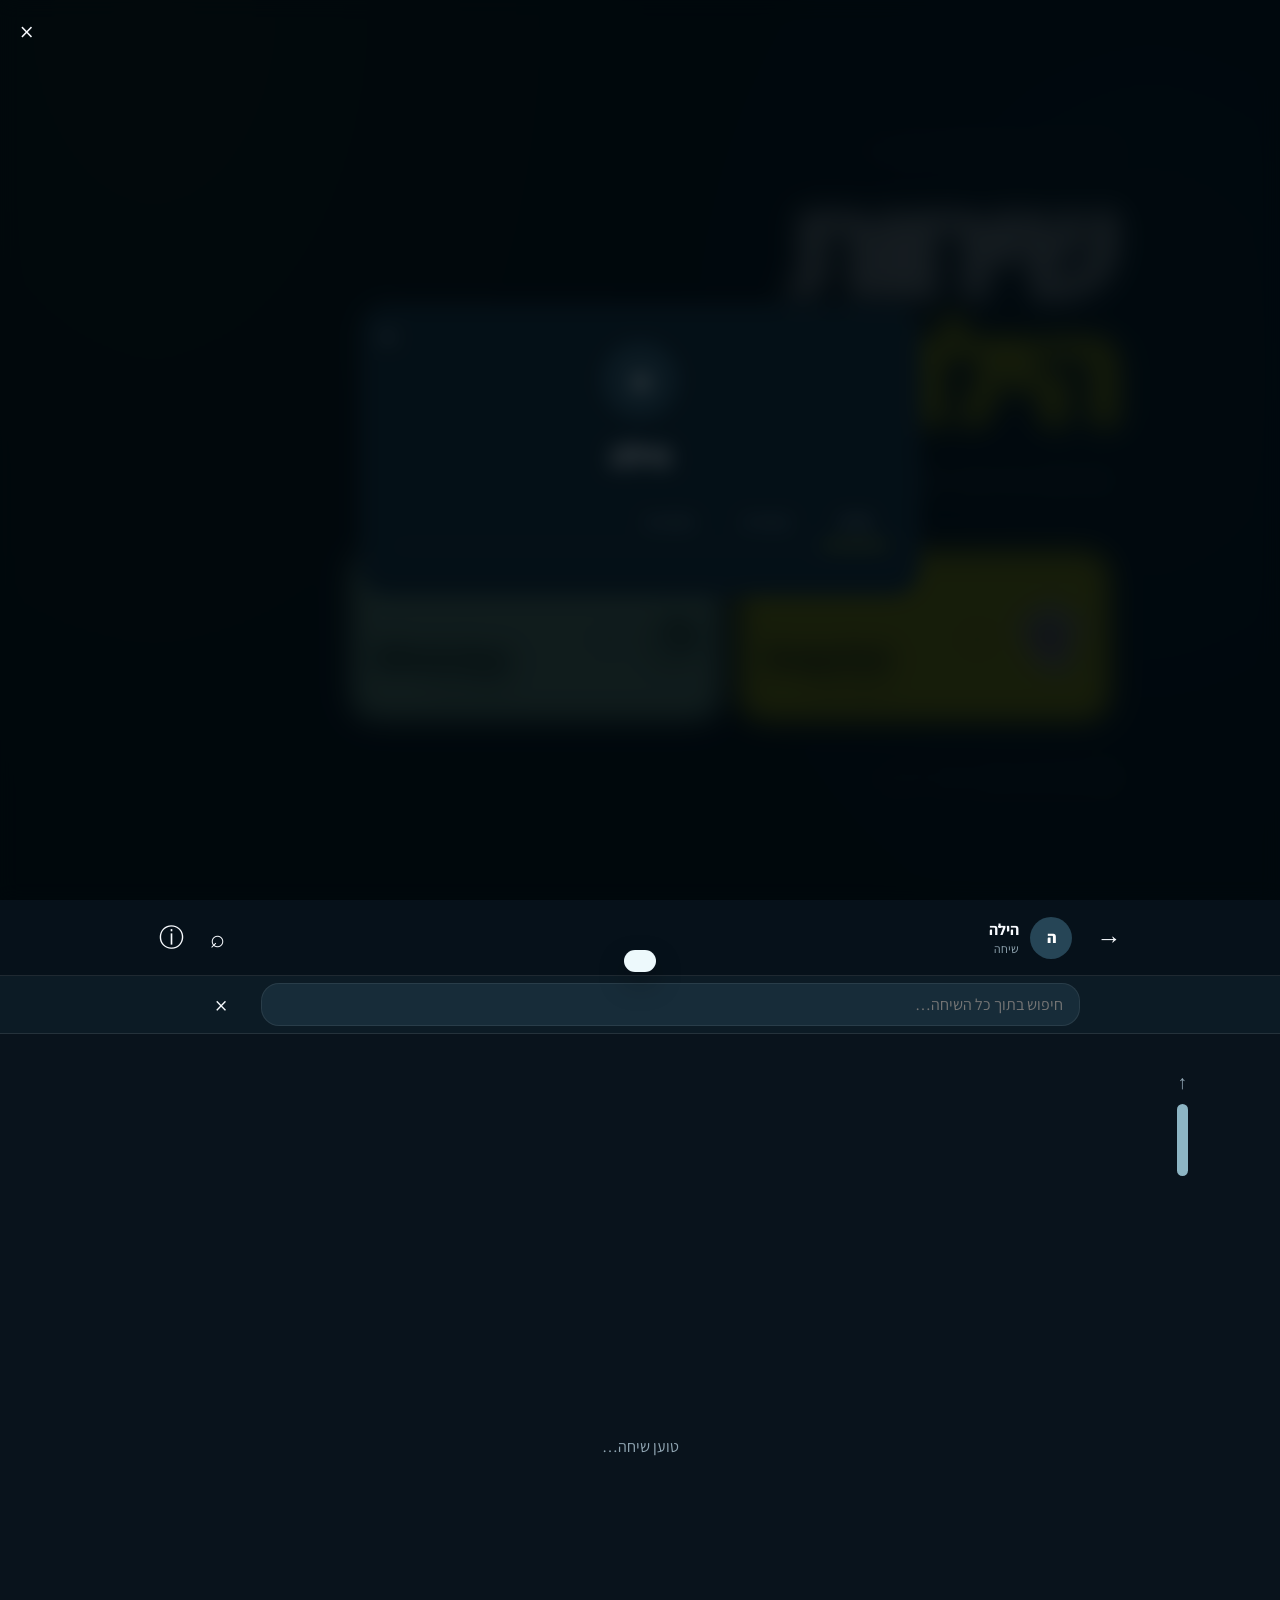
==== index.html @ 61d318ef "Publish Snapchat and WhatsApp chat archive website" ====
<!doctype html>
<html lang="he" dir="rtl">
<head>
  <meta charset="utf-8">
  <meta name="viewport" content="width=device-width, initial-scale=1, viewport-fit=cover">
  <meta name="description" content="ארכיון אישי מלא של שיחות Snapchat ו-WhatsApp">
  <title>שיחות הילה — Snapchat ו-WhatsApp</title>
  <link rel="stylesheet" href="css/style.css">
</head>
<body>
  <main id="app" class="app-shell">
    <section id="home-view" class="view home-view" aria-labelledby="home-title">
      <div class="home-kicker">ארכיון אישי · כל ההודעות המקוריות</div>
      <h1 id="home-title">שיחות<br><span>הילה</span></h1>
      <p class="home-intro">שתי שיחות, שתי שפות ויזואליות, ציר זמן אחד שנשמר במלואו.</p>
      <div class="source-cards">
        <button class="source-card snap-card" data-open-chat="snapchat">
          <span class="source-icon">👻</span><span class="source-name">Snapchat</span><span class="source-count" id="snap-count">טוען…</span><span class="source-arrow">←</span>
        </button>
        <button class="source-card wa-card" data-open-chat="whatsapp">
          <span class="source-icon">◔</span><span class="source-name">WhatsApp</span><span class="source-count" id="wa-count">טוען…</span><span class="source-arrow">←</span>
        </button>
      </div>
      <div class="home-note"><span class="status-dot"></span> הנתונים נטענים מקומית בדפדפן · ללא שרת</div>
    </section>

    <section id="chat-view" class="view chat-view" hidden>
      <header id="chat-header" class="chat-header">
        <button id="back-home" class="icon-button" aria-label="חזרה למסך הראשי">→</button>
        <button id="contact-info" class="contact-button">
          <span id="contact-avatar" class="avatar">ה</span>
          <span><strong id="contact-name">הילה</strong><small id="contact-subtitle">שיחה</small></span>
        </button>
        <div class="header-actions"><button id="open-search" class="icon-button" aria-label="חיפוש">⌕</button><button id="open-info" class="icon-button" aria-label="מידע">ⓘ</button></div>
      </header>
      <div id="search-bar" class="search-bar" hidden><input id="search-input" type="search" placeholder="חיפוש בתוך כל השיחה…" autocomplete="off"><span id="search-count"></span><button id="close-search" class="icon-button">×</button></div>
      <div id="chat-layout" class="chat-layout">
        <aside class="timeline-rail" aria-label="ציר זמן"><button id="jump-first" title="הודעה ראשונה">↑</button><div id="timeline-track"><div id="timeline-thumb"></div></div><button id="jump-last" title="הודעה אחרונה">↓</button></aside>
        <div id="chat-scroll" class="chat-scroll"><div id="virtual-content" class="virtual-content"></div><div id="loading-state" class="loading-state">טוען שיחה…</div></div>
      </div>
    </section>

    <section id="info-panel" class="overlay" hidden><div class="info-panel"><button class="close-panel" data-close-panel>×</button><div id="info-avatar" class="info-avatar avatar">ה</div><h2 id="info-title">הילה</h2><p id="info-description"></p><nav class="info-tabs"><button class="active" data-tab="media">מדיה</button><button data-tab="links">קישורים</button><button data-tab="docs">מסמכים</button></nav><div id="info-content" class="info-content"></div></div></section>
    <div id="media-viewer" class="overlay" hidden><button class="viewer-close" data-close-viewer>×</button><div id="viewer-content" class="viewer-content"></div></div>
    <div id="toast" class="toast" role="status" aria-live="polite"></div>
  </main>
  <script src="js/app.js" defer></script>
</body>
</html>
---- css/style.css ----
@import url('https://fonts.googleapis.com/css2?family=Assistant:wght@400;500;600;700;800&family=Heebo:wght@400;500;600;700&display=swap');
:root{font-family:Assistant,Heebo,Arial,sans-serif;color:#f8fbff;background:#09131c;font-synthesis:none;--bg:#09131c;--panel:#0f202c;--muted:#90a5b2;--line:rgba(255,255,255,.1);--snap:#fffc00;--wa:#55d486}
*{box-sizing:border-box}html,body{margin:0;min-height:100%;background:#09131c}button,input{font:inherit}button{cursor:pointer;border:0}body{overflow-x:hidden}.app-shell{min-height:100vh;background:radial-gradient(ellipse at 12% 0%,rgba(255,252,0,.08),transparent 32%),radial-gradient(ellipse at 90% 20%,rgba(62,176,222,.12),transparent 30%),var(--bg)}
.view{min-height:100vh}.home-view{max-width:1120px;margin:auto;padding:8vh 7vw 5vh;display:flex;flex-direction:column;justify-content:center}.home-kicker{color:var(--muted);font-size:.9rem;letter-spacing:.12em;margin-bottom:1.4rem}.home-view h1{font-size:clamp(4.2rem,12vw,9.7rem);line-height:.82;letter-spacing:-.08em;margin:0;font-weight:800}.home-view h1 span{color:var(--snap);text-shadow:8px 8px 0 rgba(255,252,0,.08)}.home-intro{font-size:1.2rem;color:#bfd0d8;max-width:33rem;line-height:1.6;margin:2rem 0 3.5rem}.source-cards{display:grid;grid-template-columns:repeat(2,minmax(0,1fr));gap:1.1rem;max-width:760px}.source-card{min-height:170px;border-radius:26px;padding:1.5rem;display:grid;grid-template-columns:auto 1fr auto;grid-template-rows:1fr auto;align-items:center;text-align:right;transition:transform .25s ease,box-shadow .25s ease}.source-card:hover{transform:translateY(-5px);box-shadow:0 24px 50px rgba(0,0,0,.22)}.snap-card{background:var(--snap);color:#080b0f}.wa-card{background:#b5f1cb;color:#062315}.source-icon{font-size:3.6rem;grid-row:1/3;margin-left:1rem}.source-name{font-size:1.9rem;font-weight:800;align-self:end}.source-count{font-size:.95rem;opacity:.7;align-self:start}.source-arrow{font-size:2.3rem;grid-row:1/3}.home-note{color:var(--muted);font-size:.85rem;margin-top:3rem}.status-dot{width:8px;height:8px;border-radius:50%;background:#62e095;display:inline-block;margin-left:.45rem;box-shadow:0 0 0 5px rgba(98,224,149,.1)}
.chat-view{background:#09131c;display:flex;flex-direction:column}.chat-header{height:76px;flex:0 0 76px;background:rgba(7,18,26,.93);backdrop-filter:blur(18px);border-bottom:1px solid var(--line);display:grid;grid-template-columns:52px 1fr 120px;align-items:center;padding:0 max(16px,calc((100vw - 980px)/2));position:relative;z-index:5}.icon-button{width:42px;height:42px;background:transparent;color:inherit;border-radius:50%;font-size:1.55rem;display:grid;place-items:center}.icon-button:hover{background:rgba(255,255,255,.1)}.contact-button{background:transparent;color:inherit;display:flex;align-items:center;gap:.7rem;text-align:right;justify-self:start}.avatar{width:42px;height:42px;border-radius:50%;display:grid;place-items:center;background:#264556;color:#fff;font-weight:800}.contact-button small{display:block;color:var(--muted);font-size:.75rem;margin-top:.1rem}.header-actions{display:flex;justify-content:flex-end;gap:.25rem}.chat-view.snapchat .chat-header{border-bottom-color:rgba(255,252,0,.3)}.chat-view.snapchat .avatar{background:var(--snap);color:#111}.chat-view.whatsapp .chat-header{border-bottom-color:rgba(85,212,134,.3)}.chat-view.whatsapp .avatar{background:var(--wa);color:#082b1b}.search-bar{height:58px;background:#0c1b25;border-bottom:1px solid var(--line);display:flex;align-items:center;gap:.6rem;padding:0 max(16px,calc((100vw - 880px)/2));z-index:4}.search-bar input{flex:1;background:#172c39;border:1px solid rgba(255,255,255,.08);border-radius:18px;color:#fff;padding:.62rem 1rem;outline:none}.search-bar input:focus{border-color:#6bc7d5}.search-bar span{color:var(--muted);font-size:.78rem;white-space:nowrap}.chat-layout{width:min(100%,1120px);margin:0 auto;display:flex;flex:1;min-height:0;position:relative}.chat-scroll{height:calc(100vh - 76px);overflow:auto;flex:1;scrollbar-color:#49626e transparent;scrollbar-width:thin;padding:20px 44px 80px}.search-bar[hidden]~.chat-layout .chat-scroll{height:calc(100vh - 76px)}.virtual-content{position:relative;min-height:100%}.loading-state{position:absolute;inset:50% 0 auto;text-align:center;color:var(--muted);transform:translateY(-50%)}.message-row{position:absolute;right:0;left:0;padding:7px 0;display:flex;pointer-events:none}.message-row.mine{justify-content:flex-start}.message-row.other{justify-content:flex-end}.bubble-wrap{max-width:min(72%,560px);pointer-events:auto}.bubble{border-radius:18px;padding:.62rem .82rem .48rem;box-shadow:0 7px 20px rgba(0,0,0,.12);line-height:1.48;white-space:pre-wrap;overflow-wrap:anywhere;position:relative}.mine .bubble{background:#f3f7f9;color:#10212b;border-bottom-right-radius:5px}.other .bubble{background:#18303e;color:#f5fbff;border-bottom-left-radius:5px}.snapchat .mine .bubble{background:#2b8fd1;color:white}.snapchat .other .bubble{background:#edf1f3;color:#162631}.whatsapp .mine .bubble{background:#d8fdd0;color:#14251a}.whatsapp .other .bubble{background:#fff;color:#172019}.sender-name{font-size:.72rem;font-weight:700;opacity:.7;margin:0 0 .15rem}.bubble-meta{font-size:.67rem;opacity:.58;display:flex;justify-content:flex-start;gap:.35rem;margin-top:.2rem;direction:ltr}.saved-mark{color:#ffce4d}.date-divider{text-align:center;padding:18px 0 8px;position:absolute;right:0;left:0;color:#b6c7cf;font-size:.72rem}.date-divider span{background:rgba(29,56,70,.85);padding:.3rem .75rem;border-radius:12px}.attachment{display:block;margin-top:.45rem;border-radius:13px;overflow:hidden;background:rgba(0,0,0,.08);max-width:100%}.attachment img,.attachment video{display:block;max-width:100%;max-height:330px}.attachment audio{width:min(300px,100%);height:36px}.attachment.file{padding:.7rem;color:inherit;text-decoration:none;border:1px solid rgba(0,0,0,.1)}.missing-media{border:1px dashed currentColor;opacity:.68;padding:.75rem;border-radius:12px;font-size:.8rem;margin-top:.4rem}.timeline-rail{width:35px;display:flex;flex-direction:column;align-items:center;gap:8px;padding:34px 0 90px;position:sticky;top:0;height:100%;z-index:2}.timeline-rail button{background:transparent;color:var(--muted);font-size:1.2rem}.timeline-rail button:hover{color:#fff}.timeline-rail #timeline-track{flex:1;width:5px;border-radius:10px;background:#203642;position:relative}.timeline-rail #timeline-thumb{position:absolute;right:-3px;width:11px;height:72px;border-radius:8px;background:#8db5c4;top:0}.chat-view.snapchat #timeline-thumb{background:var(--snap)}.chat-view.whatsapp #timeline-thumb{background:var(--wa)}
.overlay{position:fixed;inset:0;background:rgba(1,8,12,.7);backdrop-filter:blur(10px);z-index:20;display:grid;place-items:center;padding:20px}.info-panel{width:min(560px,100%);max-height:min(86vh,720px);overflow:auto;background:#102532;border:1px solid var(--line);border-radius:28px;padding:2rem;text-align:center;position:relative}.close-panel,.viewer-close{position:absolute;top:12px;left:14px;background:transparent;color:inherit;font-size:1.7rem}.info-avatar{width:76px;height:76px;margin:.3rem auto 1rem;font-size:1.6rem}.info-panel h2{margin:.2rem 0;font-size:2rem}.info-panel p{color:var(--muted);margin:0 0 1.5rem}.info-tabs{display:flex;border-bottom:1px solid var(--line);gap:1rem}.info-tabs button{background:transparent;color:var(--muted);padding:.7rem 1rem;border-bottom:2px solid transparent}.info-tabs button.active{color:#fff;border-color:var(--snap)}.info-content{padding-top:1rem;text-align:right}.gallery{display:grid;grid-template-columns:repeat(4,1fr);gap:5px}.gallery img,.gallery video{width:100%;height:92px;object-fit:cover;border-radius:7px}.link-item,.doc-item{padding:.7rem;border-bottom:1px solid var(--line);color:#bddde6;overflow-wrap:anywhere}.viewer-content{max-width:min(92vw,1000px);max-height:88vh}.viewer-content img,.viewer-content video{max-width:100%;max-height:84vh}.viewer-content audio{width:min(600px,90vw)}.toast{position:fixed;bottom:18px;right:50%;transform:translateX(50%) translateY(90px);background:#edf9fc;color:#14232b;padding:.7rem 1rem;border-radius:13px;box-shadow:0 12px 28px rgba(0,0,0,.25);z-index:40;transition:transform .25s ease}.toast.show{transform:translateX(50%) translateY(0)}
@media(max-width:700px){.home-view{padding:10vh 22px 32px}.source-cards{grid-template-columns:1fr}.source-card{min-height:125px}.home-view h1{font-size:clamp(4rem,22vw,7rem)}.home-intro{margin:1.5rem 0 2rem}.chat-header{grid-template-columns:48px 1fr 88px;padding:0 8px}.header-actions .icon-button{font-size:1.3rem;width:38px}.chat-scroll{padding:14px 13px 70px}.bubble-wrap{max-width:87%}.timeline-rail{width:24px}.message-row{padding:5px 0}.bubble{padding:.55rem .7rem .4rem}.gallery{grid-template-columns:repeat(3,1fr)}}
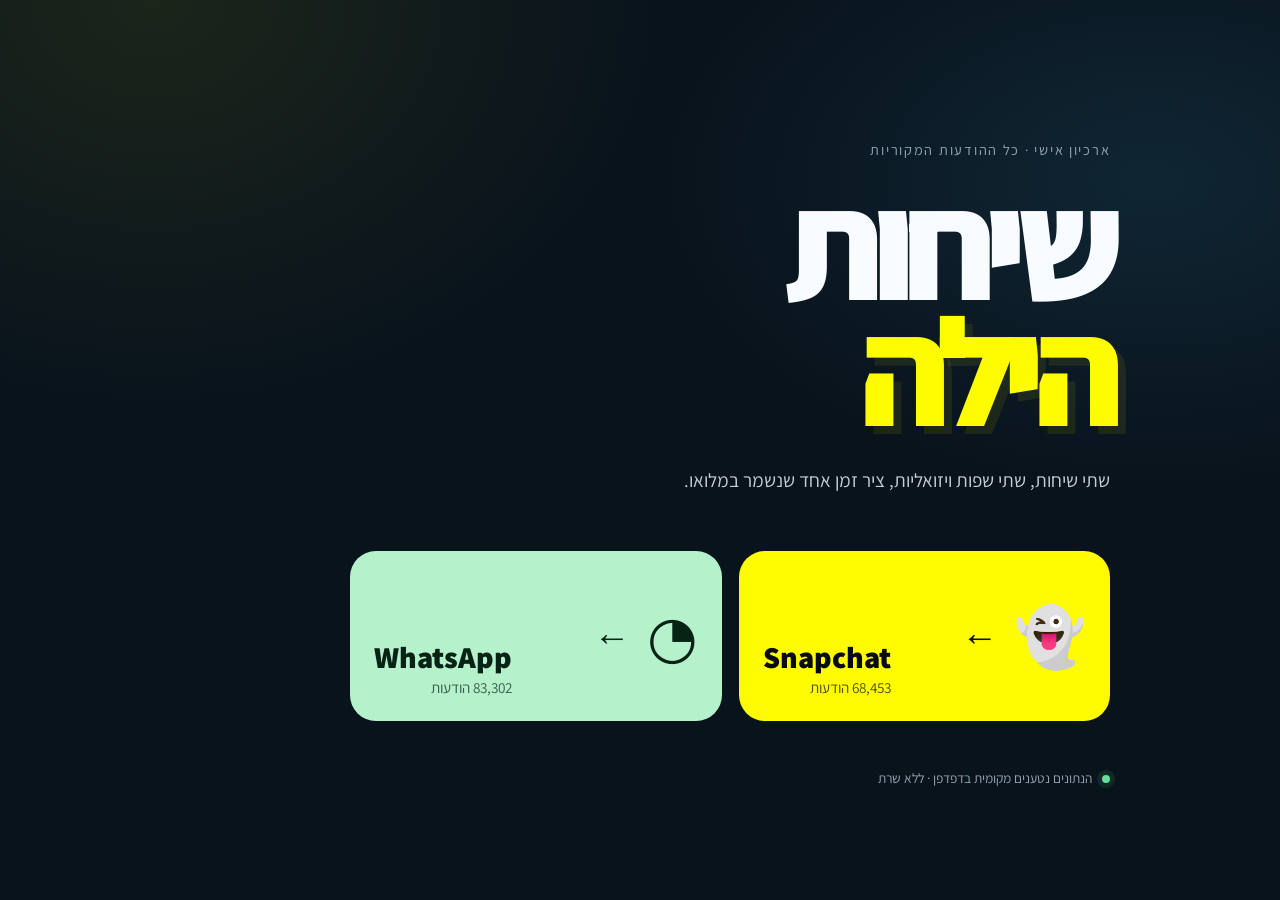
==== commit 3620b63c: "Force hidden overlays to stay invisible" ====
--- a/index.html
+++ b/index.html
@@ -5,7 +5,8 @@
   <meta name="viewport" content="width=device-width, initial-scale=1, viewport-fit=cover">
   <meta name="description" content="ארכיון אישי מלא של שיחות Snapchat ו-WhatsApp">
   <title>שיחות הילה — Snapchat ו-WhatsApp</title>
-  <link rel="stylesheet" href="css/style.css">
+  <style>[hidden],.overlay[hidden],#info-panel[hidden],#media-viewer[hidden]{display:none!important;visibility:hidden!important;pointer-events:none!important}</style>
+  <link rel="stylesheet" href="css/style.css?v=3">
 </head>
 <body>
   <main id="app" class="app-shell">
--- a/css/style.css
+++ b/css/style.css
@@ -1,6 +1,6 @@
 @import url('https://fonts.googleapis.com/css2?family=Assistant:wght@400;500;600;700;800&family=Heebo:wght@400;500;600;700&display=swap');
 :root{font-family:Assistant,Heebo,Arial,sans-serif;color:#f8fbff;background:#09131c;font-synthesis:none;--bg:#09131c;--panel:#0f202c;--muted:#90a5b2;--line:rgba(255,255,255,.1);--snap:#fffc00;--wa:#55d486}
-*{box-sizing:border-box}html,body{margin:0;min-height:100%;background:#09131c}button,input{font:inherit}button{cursor:pointer;border:0}body{overflow-x:hidden}.app-shell{min-height:100vh;background:radial-gradient(ellipse at 12% 0%,rgba(255,252,0,.08),transparent 32%),radial-gradient(ellipse at 90% 20%,rgba(62,176,222,.12),transparent 30%),var(--bg)}
+*{box-sizing:border-box}html,body{margin:0;min-height:100%;background:#09131c}button,input{font:inherit}button{cursor:pointer;border:0}[hidden]{display:none!important}body{overflow-x:hidden}.app-shell{min-height:100vh;background:radial-gradient(ellipse at 12% 0%,rgba(255,252,0,.08),transparent 32%),radial-gradient(ellipse at 90% 20%,rgba(62,176,222,.12),transparent 30%),var(--bg)}
 .view{min-height:100vh}.home-view{max-width:1120px;margin:auto;padding:8vh 7vw 5vh;display:flex;flex-direction:column;justify-content:center}.home-kicker{color:var(--muted);font-size:.9rem;letter-spacing:.12em;margin-bottom:1.4rem}.home-view h1{font-size:clamp(4.2rem,12vw,9.7rem);line-height:.82;letter-spacing:-.08em;margin:0;font-weight:800}.home-view h1 span{color:var(--snap);text-shadow:8px 8px 0 rgba(255,252,0,.08)}.home-intro{font-size:1.2rem;color:#bfd0d8;max-width:33rem;line-height:1.6;margin:2rem 0 3.5rem}.source-cards{display:grid;grid-template-columns:repeat(2,minmax(0,1fr));gap:1.1rem;max-width:760px}.source-card{min-height:170px;border-radius:26px;padding:1.5rem;display:grid;grid-template-columns:auto 1fr auto;grid-template-rows:1fr auto;align-items:center;text-align:right;transition:transform .25s ease,box-shadow .25s ease}.source-card:hover{transform:translateY(-5px);box-shadow:0 24px 50px rgba(0,0,0,.22)}.snap-card{background:var(--snap);color:#080b0f}.wa-card{background:#b5f1cb;color:#062315}.source-icon{font-size:3.6rem;grid-row:1/3;margin-left:1rem}.source-name{font-size:1.9rem;font-weight:800;align-self:end}.source-count{font-size:.95rem;opacity:.7;align-self:start}.source-arrow{font-size:2.3rem;grid-row:1/3}.home-note{color:var(--muted);font-size:.85rem;margin-top:3rem}.status-dot{width:8px;height:8px;border-radius:50%;background:#62e095;display:inline-block;margin-left:.45rem;box-shadow:0 0 0 5px rgba(98,224,149,.1)}
 .chat-view{background:#09131c;display:flex;flex-direction:column}.chat-header{height:76px;flex:0 0 76px;background:rgba(7,18,26,.93);backdrop-filter:blur(18px);border-bottom:1px solid var(--line);display:grid;grid-template-columns:52px 1fr 120px;align-items:center;padding:0 max(16px,calc((100vw - 980px)/2));position:relative;z-index:5}.icon-button{width:42px;height:42px;background:transparent;color:inherit;border-radius:50%;font-size:1.55rem;display:grid;place-items:center}.icon-button:hover{background:rgba(255,255,255,.1)}.contact-button{background:transparent;color:inherit;display:flex;align-items:center;gap:.7rem;text-align:right;justify-self:start}.avatar{width:42px;height:42px;border-radius:50%;display:grid;place-items:center;background:#264556;color:#fff;font-weight:800}.contact-button small{display:block;color:var(--muted);font-size:.75rem;margin-top:.1rem}.header-actions{display:flex;justify-content:flex-end;gap:.25rem}.chat-view.snapchat .chat-header{border-bottom-color:rgba(255,252,0,.3)}.chat-view.snapchat .avatar{background:var(--snap);color:#111}.chat-view.whatsapp .chat-header{border-bottom-color:rgba(85,212,134,.3)}.chat-view.whatsapp .avatar{background:var(--wa);color:#082b1b}.search-bar{height:58px;background:#0c1b25;border-bottom:1px solid var(--line);display:flex;align-items:center;gap:.6rem;padding:0 max(16px,calc((100vw - 880px)/2));z-index:4}.search-bar input{flex:1;background:#172c39;border:1px solid rgba(255,255,255,.08);border-radius:18px;color:#fff;padding:.62rem 1rem;outline:none}.search-bar input:focus{border-color:#6bc7d5}.search-bar span{color:var(--muted);font-size:.78rem;white-space:nowrap}.chat-layout{width:min(100%,1120px);margin:0 auto;display:flex;flex:1;min-height:0;position:relative}.chat-scroll{height:calc(100vh - 76px);overflow:auto;flex:1;scrollbar-color:#49626e transparent;scrollbar-width:thin;padding:20px 44px 80px}.search-bar[hidden]~.chat-layout .chat-scroll{height:calc(100vh - 76px)}.virtual-content{position:relative;min-height:100%}.loading-state{position:absolute;inset:50% 0 auto;text-align:center;color:var(--muted);transform:translateY(-50%)}.message-row{position:absolute;right:0;left:0;padding:7px 0;display:flex;pointer-events:none}.message-row.mine{justify-content:flex-start}.message-row.other{justify-content:flex-end}.bubble-wrap{max-width:min(72%,560px);pointer-events:auto}.bubble{border-radius:18px;padding:.62rem .82rem .48rem;box-shadow:0 7px 20px rgba(0,0,0,.12);line-height:1.48;white-space:pre-wrap;overflow-wrap:anywhere;position:relative}.mine .bubble{background:#f3f7f9;color:#10212b;border-bottom-right-radius:5px}.other .bubble{background:#18303e;color:#f5fbff;border-bottom-left-radius:5px}.snapchat .mine .bubble{background:#2b8fd1;color:white}.snapchat .other .bubble{background:#edf1f3;color:#162631}.whatsapp .mine .bubble{background:#d8fdd0;color:#14251a}.whatsapp .other .bubble{background:#fff;color:#172019}.sender-name{font-size:.72rem;font-weight:700;opacity:.7;margin:0 0 .15rem}.bubble-meta{font-size:.67rem;opacity:.58;display:flex;justify-content:flex-start;gap:.35rem;margin-top:.2rem;direction:ltr}.saved-mark{color:#ffce4d}.date-divider{text-align:center;padding:18px 0 8px;position:absolute;right:0;left:0;color:#b6c7cf;font-size:.72rem}.date-divider span{background:rgba(29,56,70,.85);padding:.3rem .75rem;border-radius:12px}.attachment{display:block;margin-top:.45rem;border-radius:13px;overflow:hidden;background:rgba(0,0,0,.08);max-width:100%}.attachment img,.attachment video{display:block;max-width:100%;max-height:330px}.attachment audio{width:min(300px,100%);height:36px}.attachment.file{padding:.7rem;color:inherit;text-decoration:none;border:1px solid rgba(0,0,0,.1)}.missing-media{border:1px dashed currentColor;opacity:.68;padding:.75rem;border-radius:12px;font-size:.8rem;margin-top:.4rem}.timeline-rail{width:35px;display:flex;flex-direction:column;align-items:center;gap:8px;padding:34px 0 90px;position:sticky;top:0;height:100%;z-index:2}.timeline-rail button{background:transparent;color:var(--muted);font-size:1.2rem}.timeline-rail button:hover{color:#fff}.timeline-rail #timeline-track{flex:1;width:5px;border-radius:10px;background:#203642;position:relative}.timeline-rail #timeline-thumb{position:absolute;right:-3px;width:11px;height:72px;border-radius:8px;background:#8db5c4;top:0}.chat-view.snapchat #timeline-thumb{background:var(--snap)}.chat-view.whatsapp #timeline-thumb{background:var(--wa)}
 .overlay{position:fixed;inset:0;background:rgba(1,8,12,.7);backdrop-filter:blur(10px);z-index:20;display:grid;place-items:center;padding:20px}.info-panel{width:min(560px,100%);max-height:min(86vh,720px);overflow:auto;background:#102532;border:1px solid var(--line);border-radius:28px;padding:2rem;text-align:center;position:relative}.close-panel,.viewer-close{position:absolute;top:12px;left:14px;background:transparent;color:inherit;font-size:1.7rem}.info-avatar{width:76px;height:76px;margin:.3rem auto 1rem;font-size:1.6rem}.info-panel h2{margin:.2rem 0;font-size:2rem}.info-panel p{color:var(--muted);margin:0 0 1.5rem}.info-tabs{display:flex;border-bottom:1px solid var(--line);gap:1rem}.info-tabs button{background:transparent;color:var(--muted);padding:.7rem 1rem;border-bottom:2px solid transparent}.info-tabs button.active{color:#fff;border-color:var(--snap)}.info-content{padding-top:1rem;text-align:right}.gallery{display:grid;grid-template-columns:repeat(4,1fr);gap:5px}.gallery img,.gallery video{width:100%;height:92px;object-fit:cover;border-radius:7px}.link-item,.doc-item{padding:.7rem;border-bottom:1px solid var(--line);color:#bddde6;overflow-wrap:anywhere}.viewer-content{max-width:min(92vw,1000px);max-height:88vh}.viewer-content img,.viewer-content video{max-width:100%;max-height:84vh}.viewer-content audio{width:min(600px,90vw)}.toast{position:fixed;bottom:18px;right:50%;transform:translateX(50%) translateY(90px);background:#edf9fc;color:#14232b;padding:.7rem 1rem;border-radius:13px;box-shadow:0 12px 28px rgba(0,0,0,.25);z-index:40;transition:transform .25s ease}.toast.show{transform:translateX(50%) translateY(0)}
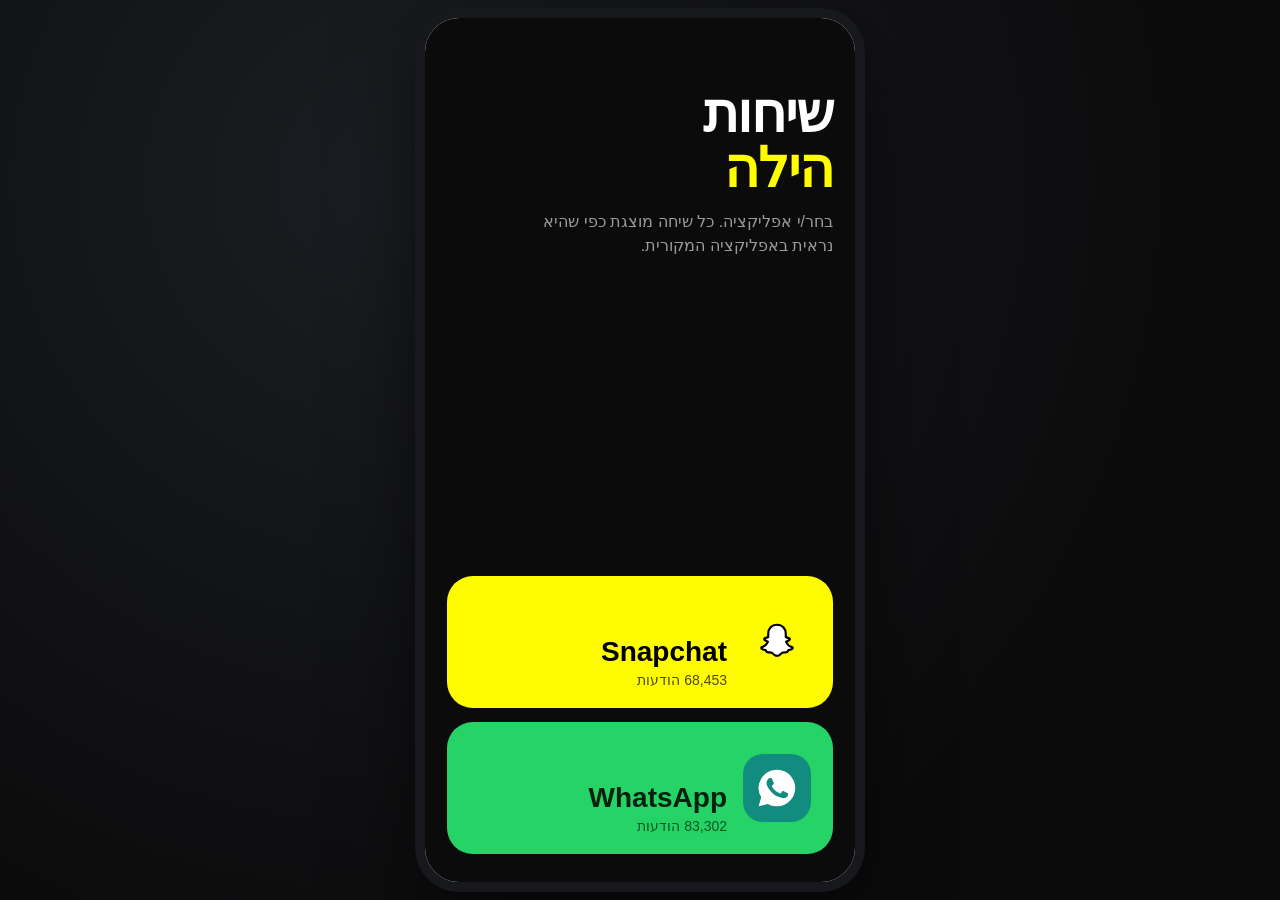
==== commit 542098fe: "Redesign Snapchat and WhatsApp chat views to match the real apps Co-Authored-By: Claude Sonnet 5.5 <" ====
--- a/index.html
+++ b/index.html
@@ -1,50 +1,113 @@
 <!doctype html>
 <html lang="he" dir="rtl">
 <head>
-  <meta charset="utf-8">
-  <meta name="viewport" content="width=device-width, initial-scale=1, viewport-fit=cover">
-  <meta name="description" content="ארכיון אישי מלא של שיחות Snapchat ו-WhatsApp">
-  <title>שיחות הילה — Snapchat ו-WhatsApp</title>
-  <style>[hidden],.overlay[hidden],#info-panel[hidden],#media-viewer[hidden]{display:none!important;visibility:hidden!important;pointer-events:none!important}</style>
-  <link rel="stylesheet" href="css/style.css?v=3">
+<meta charset="utf-8">
+<meta name="viewport" content="width=device-width, initial-scale=1, viewport-fit=cover">
+<meta name="description" content="ארכיון אישי של שיחות Snapchat ו-WhatsApp">
+<meta name="theme-color" content="#111111">
+<title>שיחות הילה — Snapchat ו-WhatsApp</title>
+<style>[hidden]{display:none!important}</style>
+<link rel="stylesheet" href="css/style.css?v=4">
 </head>
 <body>
-  <main id="app" class="app-shell">
-    <section id="home-view" class="view home-view" aria-labelledby="home-title">
-      <div class="home-kicker">ארכיון אישי · כל ההודעות המקוריות</div>
-      <h1 id="home-title">שיחות<br><span>הילה</span></h1>
-      <p class="home-intro">שתי שיחות, שתי שפות ויזואליות, ציר זמן אחד שנשמר במלואו.</p>
-      <div class="source-cards">
-        <button class="source-card snap-card" data-open-chat="snapchat">
-          <span class="source-icon">👻</span><span class="source-name">Snapchat</span><span class="source-count" id="snap-count">טוען…</span><span class="source-arrow">←</span>
-        </button>
-        <button class="source-card wa-card" data-open-chat="whatsapp">
-          <span class="source-icon">◔</span><span class="source-name">WhatsApp</span><span class="source-count" id="wa-count">טוען…</span><span class="source-arrow">←</span>
-        </button>
+<main id="app" class="app">
+
+  <!-- ===== מסך בחירה ===== -->
+  <section id="home" class="home">
+    <div class="home-top">
+      <h1>שיחות<br><span>הילה</span></h1>
+      <p>בחר/י אפליקציה. כל שיחה מוצגת כפי שהיא נראית באפליקציה המקורית.</p>
+    </div>
+    <div class="home-cards">
+      <button class="home-card snap" data-open="snapchat">
+        <span class="hc-icon"><svg viewBox="0 0 24 24"><path fill="#fff" stroke="#000" stroke-width="1.2" stroke-linejoin="round" d="M12 2.6c2.9 0 4.8 2.1 4.8 5v1.7c.5.3 1 .5 1.7.6.5.1.6.7.2 1-.6.4-1.2.7-1.7 1 .6 1.4 1.8 2.5 3.2 2.9.5.2.5.8 0 1-.7.3-1.4.5-2 .6-.3.5-.3 1.1-1 1.2-.7.1-1.5-.2-2.4.3-.8.5-1.5 1.7-2.8 1.7s-2-1.2-2.8-1.7c-.9-.5-1.7-.2-2.4-.3-.7-.1-.7-.7-1-1.2-.6-.1-1.3-.3-2-.6-.5-.2-.5-.8 0-1 1.4-.4 2.6-1.5 3.2-2.9-.5-.3-1.1-.6-1.7-1-.4-.3-.3-.9.2-1 .7-.1 1.2-.3 1.7-.6V7.6c0-2.9 1.9-5 4.8-5Z"/></svg></span>
+        <span class="hc-name">Snapchat</span>
+        <span class="hc-count" id="snap-count">טוען…</span>
+      </button>
+      <button class="home-card wa" data-open="whatsapp">
+        <span class="hc-icon"><svg viewBox="0 0 24 24"><path fill="#fff" d="M12 2a10 10 0 0 0-8.6 15.1L2 22l5-1.3A10 10 0 1 0 12 2Zm5.8 14.2c-.2.7-1.4 1.3-1.9 1.3-.5.1-1.1.1-3.5-.8-2.9-1.2-4.7-4.1-4.9-4.3-.1-.2-1.2-1.6-1.2-3s.8-2.1 1-2.4c.3-.3.6-.4.8-.4h.6c.2 0 .4 0 .6.5l.9 2.1c.1.2.1.3 0 .5l-.4.6-.4.4c-.1.2-.3.3-.1.6.2.3.8 1.3 1.7 2.1 1.2 1 2.2 1.4 2.5 1.5.3.1.4.1.6-.1l.8-1c.2-.3.4-.2.6-.1l2 1c.3.1.5.2.5.3.1.2.1.8-.1 1.4Z"/></svg></span>
+        <span class="hc-name">WhatsApp</span>
+        <span class="hc-count" id="wa-count">טוען…</span>
+      </button>
+    </div>
+  </section>
+
+  <!-- ===== מסך צ'אט ===== -->
+  <section id="chat" class="chat" hidden>
+    <header class="topbar">
+      <button class="ib" id="back" aria-label="חזרה"></button>
+      <button class="contact" id="contact">
+        <span class="avatar" id="avatar"></span>
+        <span class="ctext"><strong id="cname"></strong><small id="csub"></small></span>
+      </button>
+      <div class="tb-actions">
+        <button class="ib deco" id="tb-video" aria-label="וידאו" tabindex="-1"></button>
+        <button class="ib deco" id="tb-call" aria-label="שיחה" tabindex="-1"></button>
+        <button class="ib" id="tb-search" aria-label="חיפוש"></button>
+        <button class="ib" id="tb-more" aria-label="עוד"></button>
       </div>
-      <div class="home-note"><span class="status-dot"></span> הנתונים נטענים מקומית בדפדפן · ללא שרת</div>
-    </section>
+    </header>
 
-    <section id="chat-view" class="view chat-view" hidden>
-      <header id="chat-header" class="chat-header">
-        <button id="back-home" class="icon-button" aria-label="חזרה למסך הראשי">→</button>
-        <button id="contact-info" class="contact-button">
-          <span id="contact-avatar" class="avatar">ה</span>
-          <span><strong id="contact-name">הילה</strong><small id="contact-subtitle">שיחה</small></span>
-        </button>
-        <div class="header-actions"><button id="open-search" class="icon-button" aria-label="חיפוש">⌕</button><button id="open-info" class="icon-button" aria-label="מידע">ⓘ</button></div>
-      </header>
-      <div id="search-bar" class="search-bar" hidden><input id="search-input" type="search" placeholder="חיפוש בתוך כל השיחה…" autocomplete="off"><span id="search-count"></span><button id="close-search" class="icon-button">×</button></div>
-      <div id="chat-layout" class="chat-layout">
-        <aside class="timeline-rail" aria-label="ציר זמן"><button id="jump-first" title="הודעה ראשונה">↑</button><div id="timeline-track"><div id="timeline-thumb"></div></div><button id="jump-last" title="הודעה אחרונה">↓</button></aside>
-        <div id="chat-scroll" class="chat-scroll"><div id="virtual-content" class="virtual-content"></div><div id="loading-state" class="loading-state">טוען שיחה…</div></div>
+    <div class="searchbar" id="searchbar" hidden>
+      <button class="ib" id="s-close" aria-label="סגור חיפוש"></button>
+      <input id="s-input" type="search" placeholder="חיפוש בשיחה…" autocomplete="off" enterkeyhint="search">
+      <span id="s-count" class="s-count"></span>
+      <button class="ib" id="s-up" aria-label="תוצאה קודמת"></button>
+      <button class="ib" id="s-down" aria-label="תוצאה הבאה"></button>
+    </div>
+
+    <div class="stage" id="stage">
+      <div class="scroll" id="scroll"><div class="vc" id="vc"></div></div>
+      <div class="loading" id="loading">טוען שיחה…</div>
+      <div class="rail" id="rail" aria-label="ציר זמן">
+        <button class="rail-btn" id="r-first" title="להודעה הראשונה"></button>
+        <div class="track" id="track"><div class="ticks" id="ticks"></div><div class="thumb" id="thumb"></div><div class="tip" id="tip"></div></div>
+        <button class="rail-btn" id="r-last" title="להודעה האחרונה"></button>
       </div>
-    </section>
+      <button class="to-bottom" id="to-bottom" aria-label="לסוף השיחה" hidden></button>
+    </div>
 
-    <section id="info-panel" class="overlay" hidden><div class="info-panel"><button class="close-panel" data-close-panel>×</button><div id="info-avatar" class="info-avatar avatar">ה</div><h2 id="info-title">הילה</h2><p id="info-description"></p><nav class="info-tabs"><button class="active" data-tab="media">מדיה</button><button data-tab="links">קישורים</button><button data-tab="docs">מסמכים</button></nav><div id="info-content" class="info-content"></div></div></section>
-    <div id="media-viewer" class="overlay" hidden><button class="viewer-close" data-close-viewer>×</button><div id="viewer-content" class="viewer-content"></div></div>
-    <div id="toast" class="toast" role="status" aria-live="polite"></div>
-  </main>
-  <script src="js/app.js" defer></script>
+    <footer class="composer" id="composer" aria-hidden="true"></footer>
+  </section>
+
+  <!-- ===== מסך פרטים ===== -->
+  <section id="info" class="info" hidden>
+    <header class="info-top">
+      <button class="ib" id="info-back" aria-label="חזרה"></button>
+      <strong id="info-head">פרטי איש קשר</strong>
+    </header>
+    <div class="info-body" id="info-body">
+      <div class="info-hero">
+        <span class="avatar xl" id="info-avatar"></span>
+        <h2 id="info-name"></h2>
+        <p id="info-sub"></p>
+        <button class="flip-btn" id="info-flip" hidden>החלפת צד ההודעות (ימין/שמאל)</button>
+        <div class="info-actions">
+          <button id="info-search"><i id="ia-search"></i><span>חיפוש</span></button>
+          <button id="info-first"><i id="ia-first"></i><span>להתחלה</span></button>
+          <button id="info-last"><i id="ia-last"></i><span>לסוף</span></button>
+        </div>
+      </div>
+      <nav class="tabs" id="tabs">
+        <button data-tab="media" class="on">מדיה</button>
+        <button data-tab="links">קישורים</button>
+        <button data-tab="docs">מסמכים</button>
+        <button data-tab="voice">הודעות קוליות</button>
+      </nav>
+      <div id="tab-content" class="tab-content"></div>
+    </div>
+  </section>
+
+  <!-- ===== מציג מדיה ===== -->
+  <div id="viewer" class="viewer" hidden>
+    <div class="v-top"><button class="ib" id="v-close" aria-label="סגור"></button><span id="v-meta"></span><button class="ib" id="v-goto" aria-label="להודעה בשיחה"></button></div>
+    <button class="v-nav prev" id="v-prev" aria-label="הקודם"></button>
+    <div class="v-stage" id="v-stage"></div>
+    <button class="v-nav next" id="v-next" aria-label="הבא"></button>
+  </div>
+
+  <div id="toast" class="toast" role="status" aria-live="polite"></div>
+</main>
+<script src="js/app.js?v=4" defer></script>
 </body>
 </html>
--- a/css/style.css
+++ b/css/style.css
@@ -1,7 +1,225 @@
-@import url('https://fonts.googleapis.com/css2?family=Assistant:wght@400;500;600;700;800&family=Heebo:wght@400;500;600;700&display=swap');
-:root{font-family:Assistant,Heebo,Arial,sans-serif;color:#f8fbff;background:#09131c;font-synthesis:none;--bg:#09131c;--panel:#0f202c;--muted:#90a5b2;--line:rgba(255,255,255,.1);--snap:#fffc00;--wa:#55d486}
-*{box-sizing:border-box}html,body{margin:0;min-height:100%;background:#09131c}button,input{font:inherit}button{cursor:pointer;border:0}[hidden]{display:none!important}body{overflow-x:hidden}.app-shell{min-height:100vh;background:radial-gradient(ellipse at 12% 0%,rgba(255,252,0,.08),transparent 32%),radial-gradient(ellipse at 90% 20%,rgba(62,176,222,.12),transparent 30%),var(--bg)}
-.view{min-height:100vh}.home-view{max-width:1120px;margin:auto;padding:8vh 7vw 5vh;display:flex;flex-direction:column;justify-content:center}.home-kicker{color:var(--muted);font-size:.9rem;letter-spacing:.12em;margin-bottom:1.4rem}.home-view h1{font-size:clamp(4.2rem,12vw,9.7rem);line-height:.82;letter-spacing:-.08em;margin:0;font-weight:800}.home-view h1 span{color:var(--snap);text-shadow:8px 8px 0 rgba(255,252,0,.08)}.home-intro{font-size:1.2rem;color:#bfd0d8;max-width:33rem;line-height:1.6;margin:2rem 0 3.5rem}.source-cards{display:grid;grid-template-columns:repeat(2,minmax(0,1fr));gap:1.1rem;max-width:760px}.source-card{min-height:170px;border-radius:26px;padding:1.5rem;display:grid;grid-template-columns:auto 1fr auto;grid-template-rows:1fr auto;align-items:center;text-align:right;transition:transform .25s ease,box-shadow .25s ease}.source-card:hover{transform:translateY(-5px);box-shadow:0 24px 50px rgba(0,0,0,.22)}.snap-card{background:var(--snap);color:#080b0f}.wa-card{background:#b5f1cb;color:#062315}.source-icon{font-size:3.6rem;grid-row:1/3;margin-left:1rem}.source-name{font-size:1.9rem;font-weight:800;align-self:end}.source-count{font-size:.95rem;opacity:.7;align-self:start}.source-arrow{font-size:2.3rem;grid-row:1/3}.home-note{color:var(--muted);font-size:.85rem;margin-top:3rem}.status-dot{width:8px;height:8px;border-radius:50%;background:#62e095;display:inline-block;margin-left:.45rem;box-shadow:0 0 0 5px rgba(98,224,149,.1)}
-.chat-view{background:#09131c;display:flex;flex-direction:column}.chat-header{height:76px;flex:0 0 76px;background:rgba(7,18,26,.93);backdrop-filter:blur(18px);border-bottom:1px solid var(--line);display:grid;grid-template-columns:52px 1fr 120px;align-items:center;padding:0 max(16px,calc((100vw - 980px)/2));position:relative;z-index:5}.icon-button{width:42px;height:42px;background:transparent;color:inherit;border-radius:50%;font-size:1.55rem;display:grid;place-items:center}.icon-button:hover{background:rgba(255,255,255,.1)}.contact-button{background:transparent;color:inherit;display:flex;align-items:center;gap:.7rem;text-align:right;justify-self:start}.avatar{width:42px;height:42px;border-radius:50%;display:grid;place-items:center;background:#264556;color:#fff;font-weight:800}.contact-button small{display:block;color:var(--muted);font-size:.75rem;margin-top:.1rem}.header-actions{display:flex;justify-content:flex-end;gap:.25rem}.chat-view.snapchat .chat-header{border-bottom-color:rgba(255,252,0,.3)}.chat-view.snapchat .avatar{background:var(--snap);color:#111}.chat-view.whatsapp .chat-header{border-bottom-color:rgba(85,212,134,.3)}.chat-view.whatsapp .avatar{background:var(--wa);color:#082b1b}.search-bar{height:58px;background:#0c1b25;border-bottom:1px solid var(--line);display:flex;align-items:center;gap:.6rem;padding:0 max(16px,calc((100vw - 880px)/2));z-index:4}.search-bar input{flex:1;background:#172c39;border:1px solid rgba(255,255,255,.08);border-radius:18px;color:#fff;padding:.62rem 1rem;outline:none}.search-bar input:focus{border-color:#6bc7d5}.search-bar span{color:var(--muted);font-size:.78rem;white-space:nowrap}.chat-layout{width:min(100%,1120px);margin:0 auto;display:flex;flex:1;min-height:0;position:relative}.chat-scroll{height:calc(100vh - 76px);overflow:auto;flex:1;scrollbar-color:#49626e transparent;scrollbar-width:thin;padding:20px 44px 80px}.search-bar[hidden]~.chat-layout .chat-scroll{height:calc(100vh - 76px)}.virtual-content{position:relative;min-height:100%}.loading-state{position:absolute;inset:50% 0 auto;text-align:center;color:var(--muted);transform:translateY(-50%)}.message-row{position:absolute;right:0;left:0;padding:7px 0;display:flex;pointer-events:none}.message-row.mine{justify-content:flex-start}.message-row.other{justify-content:flex-end}.bubble-wrap{max-width:min(72%,560px);pointer-events:auto}.bubble{border-radius:18px;padding:.62rem .82rem .48rem;box-shadow:0 7px 20px rgba(0,0,0,.12);line-height:1.48;white-space:pre-wrap;overflow-wrap:anywhere;position:relative}.mine .bubble{background:#f3f7f9;color:#10212b;border-bottom-right-radius:5px}.other .bubble{background:#18303e;color:#f5fbff;border-bottom-left-radius:5px}.snapchat .mine .bubble{background:#2b8fd1;color:white}.snapchat .other .bubble{background:#edf1f3;color:#162631}.whatsapp .mine .bubble{background:#d8fdd0;color:#14251a}.whatsapp .other .bubble{background:#fff;color:#172019}.sender-name{font-size:.72rem;font-weight:700;opacity:.7;margin:0 0 .15rem}.bubble-meta{font-size:.67rem;opacity:.58;display:flex;justify-content:flex-start;gap:.35rem;margin-top:.2rem;direction:ltr}.saved-mark{color:#ffce4d}.date-divider{text-align:center;padding:18px 0 8px;position:absolute;right:0;left:0;color:#b6c7cf;font-size:.72rem}.date-divider span{background:rgba(29,56,70,.85);padding:.3rem .75rem;border-radius:12px}.attachment{display:block;margin-top:.45rem;border-radius:13px;overflow:hidden;background:rgba(0,0,0,.08);max-width:100%}.attachment img,.attachment video{display:block;max-width:100%;max-height:330px}.attachment audio{width:min(300px,100%);height:36px}.attachment.file{padding:.7rem;color:inherit;text-decoration:none;border:1px solid rgba(0,0,0,.1)}.missing-media{border:1px dashed currentColor;opacity:.68;padding:.75rem;border-radius:12px;font-size:.8rem;margin-top:.4rem}.timeline-rail{width:35px;display:flex;flex-direction:column;align-items:center;gap:8px;padding:34px 0 90px;position:sticky;top:0;height:100%;z-index:2}.timeline-rail button{background:transparent;color:var(--muted);font-size:1.2rem}.timeline-rail button:hover{color:#fff}.timeline-rail #timeline-track{flex:1;width:5px;border-radius:10px;background:#203642;position:relative}.timeline-rail #timeline-thumb{position:absolute;right:-3px;width:11px;height:72px;border-radius:8px;background:#8db5c4;top:0}.chat-view.snapchat #timeline-thumb{background:var(--snap)}.chat-view.whatsapp #timeline-thumb{background:var(--wa)}
-.overlay{position:fixed;inset:0;background:rgba(1,8,12,.7);backdrop-filter:blur(10px);z-index:20;display:grid;place-items:center;padding:20px}.info-panel{width:min(560px,100%);max-height:min(86vh,720px);overflow:auto;background:#102532;border:1px solid var(--line);border-radius:28px;padding:2rem;text-align:center;position:relative}.close-panel,.viewer-close{position:absolute;top:12px;left:14px;background:transparent;color:inherit;font-size:1.7rem}.info-avatar{width:76px;height:76px;margin:.3rem auto 1rem;font-size:1.6rem}.info-panel h2{margin:.2rem 0;font-size:2rem}.info-panel p{color:var(--muted);margin:0 0 1.5rem}.info-tabs{display:flex;border-bottom:1px solid var(--line);gap:1rem}.info-tabs button{background:transparent;color:var(--muted);padding:.7rem 1rem;border-bottom:2px solid transparent}.info-tabs button.active{color:#fff;border-color:var(--snap)}.info-content{padding-top:1rem;text-align:right}.gallery{display:grid;grid-template-columns:repeat(4,1fr);gap:5px}.gallery img,.gallery video{width:100%;height:92px;object-fit:cover;border-radius:7px}.link-item,.doc-item{padding:.7rem;border-bottom:1px solid var(--line);color:#bddde6;overflow-wrap:anywhere}.viewer-content{max-width:min(92vw,1000px);max-height:88vh}.viewer-content img,.viewer-content video{max-width:100%;max-height:84vh}.viewer-content audio{width:min(600px,90vw)}.toast{position:fixed;bottom:18px;right:50%;transform:translateX(50%) translateY(90px);background:#edf9fc;color:#14232b;padding:.7rem 1rem;border-radius:13px;box-shadow:0 12px 28px rgba(0,0,0,.25);z-index:40;transition:transform .25s ease}.toast.show{transform:translateX(50%) translateY(0)}
-@media(max-width:700px){.home-view{padding:10vh 22px 32px}.source-cards{grid-template-columns:1fr}.source-card{min-height:125px}.home-view h1{font-size:clamp(4rem,22vw,7rem)}.home-intro{margin:1.5rem 0 2rem}.chat-header{grid-template-columns:48px 1fr 88px;padding:0 8px}.header-actions .icon-button{font-size:1.3rem;width:38px}.chat-scroll{padding:14px 13px 70px}.bubble-wrap{max-width:87%}.timeline-rail{width:24px}.message-row{padding:5px 0}.bubble{padding:.55rem .7rem .4rem}.gallery{grid-template-columns:repeat(3,1fr)}}
+/* ===== בסיס ===== */
+*{box-sizing:border-box;-webkit-tap-highlight-color:transparent}
+html,body{height:100%;margin:0}
+body{background:#0b0b0c;font-family:-apple-system,BlinkMacSystemFont,"Segoe UI",Roboto,"Heebo","Assistant",Arial,sans-serif;color:#111;overscroll-behavior:none}
+button{font:inherit;color:inherit;border:0;background:none;cursor:pointer;padding:0}
+svg{display:block}
+.app{position:relative;height:100dvh;max-width:520px;margin:0 auto;overflow:hidden;background:#fff}
+@media(min-width:700px){
+  body{display:flex;align-items:center;justify-content:center;background:radial-gradient(circle at 30% 20%,#1b1d22,#0b0b0c 70%)}
+  .app{height:min(900px,96dvh);width:430px;border-radius:34px;box-shadow:0 0 0 10px #17181b,0 30px 90px #000a}
+}
+.ib{width:40px;height:40px;display:grid;place-items:center;border-radius:50%;flex:none}
+.ib svg{width:24px;height:24px}
+.ib:active{background:#0001}
+.avatar{width:40px;height:40px;border-radius:50%;display:grid;place-items:center;font-weight:700;color:#fff;flex:none;font-size:18px;overflow:hidden}
+.avatar.xl{width:112px;height:112px;font-size:48px}
+.toast{position:absolute;bottom:90px;left:50%;transform:translateX(-50%) translateY(20px);background:#222d;color:#fff;padding:9px 16px;border-radius:20px;font-size:14px;opacity:0;pointer-events:none;transition:.25s;z-index:60;white-space:nowrap}
+.toast.show{opacity:1;transform:translateX(-50%)}
+
+/* ===== מסך בית ===== */
+.home{position:absolute;inset:0;background:#0b0b0c;color:#fff;display:flex;flex-direction:column;padding:max(28px,env(safe-area-inset-top)) 22px 28px}
+.home h1{font-size:54px;line-height:1.02;margin:40px 0 14px;font-weight:800;letter-spacing:-1px}
+.home h1 span{color:#fffc00}
+.home p{margin:0;color:#9a9aa0;font-size:16px;line-height:1.5;max-width:300px}
+.home-cards{margin-top:auto;display:grid;gap:14px}
+.home-card{height:132px;border-radius:26px;padding:20px 22px;display:grid;grid-template-columns:auto 1fr;grid-template-rows:1fr auto;column-gap:16px;text-align:start;align-items:center;position:relative;overflow:hidden;transition:transform .15s}
+.home-card:active{transform:scale(.98)}
+.home-card.snap{background:#fffc00;color:#000}
+.home-card.wa{background:#25d366;color:#04200f}
+.hc-icon{grid-row:1/3;width:68px;height:68px;border-radius:20px;display:grid;place-items:center}
+.hc-icon svg{width:44px;height:44px}
+.snap .hc-icon{background:#fffc00}
+.wa .hc-icon{background:#128c7e}
+.hc-name{font-size:28px;font-weight:800;align-self:end;line-height:1}
+.hc-count{font-size:14px;opacity:.7;align-self:start;margin-top:6px}
+
+/* ===== מסך צ'אט – שלד ===== */
+.chat,.info{position:absolute;inset:0;display:flex;flex-direction:column;background:var(--bg)}
+.topbar{display:flex;align-items:center;gap:2px;padding:max(6px,env(safe-area-inset-top)) 6px 6px;background:var(--top-bg);color:var(--top-fg);border-bottom:var(--top-border);z-index:5;flex:none;min-height:58px}
+.tb-actions .ib{width:36px}
+.contact{display:flex;align-items:center;gap:10px;flex:1;min-width:0;text-align:start;padding:2px 4px;border-radius:10px}
+.ctext{display:flex;flex-direction:column;min-width:0}
+.ctext strong{font-size:17px;font-weight:600;white-space:nowrap;overflow:hidden;text-overflow:ellipsis}
+.ctext small{font-size:12.5px;opacity:.75;white-space:nowrap;overflow:hidden;text-overflow:ellipsis}
+.tb-actions{display:flex}
+.searchbar{display:flex;align-items:center;gap:2px;padding:6px;background:var(--top-bg);color:var(--top-fg);border-bottom:var(--top-border);z-index:5}
+.searchbar input{flex:1;min-width:0;border:0;outline:0;background:var(--field);color:inherit;border-radius:20px;height:38px;padding:0 14px;font:inherit;font-size:16px}
+.s-count{font-size:12.5px;white-space:nowrap;opacity:.8;padding:0 4px;min-width:44px;text-align:center}
+.stage{position:relative;flex:1;min-height:0;overflow:hidden}
+.scroll{position:absolute;inset:0;overflow-y:scroll;overflow-x:hidden;-webkit-overflow-scrolling:touch;padding-inline-end:0;scrollbar-width:none}
+.scroll::-webkit-scrollbar{display:none}
+.vc{position:relative;width:100%;padding-inline-end:0}
+.loading{position:absolute;inset:0;display:grid;place-items:center;background:var(--bg);color:#888;z-index:4}
+.composer{flex:none;display:flex;align-items:center;gap:8px;padding:8px 8px max(10px,env(safe-area-inset-bottom));background:var(--comp-bg);pointer-events:none;user-select:none}
+
+/* ===== ציר זמן (פס גלילה) ===== */
+.rail{position:absolute;top:8px;bottom:8px;right:0;width:30px;display:flex;flex-direction:column;align-items:center;z-index:6;touch-action:none}
+.rail-btn{width:26px;height:26px;border-radius:50%;background:var(--rail-btn);display:grid;place-items:center;box-shadow:0 1px 4px #0003;flex:none}
+.rail-btn svg{width:16px;height:16px}
+.track{position:relative;flex:1;width:30px;margin:6px 0;touch-action:none;cursor:pointer}
+.track::before{content:"";position:absolute;top:0;bottom:0;left:50%;width:4px;margin-left:-2px;border-radius:2px;background:var(--track)}
+.thumb{position:absolute;left:50%;top:0;width:22px;height:38px;margin-left:-11px;border-radius:11px;background:var(--thumb);box-shadow:0 2px 6px #0004;display:grid;place-items:center;touch-action:none}
+.thumb::after{content:"";width:10px;height:14px;background:repeating-linear-gradient(#0006 0 2px,transparent 2px 5px);opacity:.7;border-radius:1px}
+.ticks{opacity:0;transition:opacity .15s}.rail.drag .ticks{opacity:1}
+.ticks span{position:absolute;right:20px;transform:translateY(-50%);font-size:10px;color:var(--tick);white-space:nowrap;pointer-events:none;background:var(--tick-bg);padding:0 4px;border-radius:6px;line-height:15px}
+.tip{position:absolute;right:36px;transform:translateY(-50%);background:#000c;color:#fff;padding:6px 10px;border-radius:10px;font-size:13px;white-space:nowrap;pointer-events:none;opacity:0;transition:opacity .12s}
+.tip.on{opacity:1}
+.to-bottom{position:absolute;left:12px;bottom:12px;width:42px;height:42px;border-radius:50%;background:var(--card);box-shadow:0 2px 8px #0004;display:grid;place-items:center;z-index:6}
+.to-bottom svg{width:22px;height:22px}
+
+/* ===== שורות ===== */
+.row{position:absolute;left:0;right:0;padding:1px 40px 1px 14px}
+.row.gap{padding-top:9px}
+.chip-row{display:flex;justify-content:center;padding-top:12px;padding-bottom:8px}
+.chip{font-size:12.5px;padding:5px 12px;border-radius:9px}
+.sys-row{display:flex;justify-content:center;padding:6px 40px 6px 14px}
+.sys{font-size:12.5px;text-align:center;border-radius:9px;padding:6px 12px;max-width:92%;line-height:1.4}
+mark{background:#ffe14d;color:#000;border-radius:3px;padding:0 1px}
+mark.cur{background:#ff9a2e}
+.flash{animation:flash 1.6s ease-out}
+@keyframes flash{0%,40%{background:#ffe14d55}100%{background:transparent}}
+.txt{white-space:pre-wrap;word-break:break-word;overflow-wrap:anywhere;line-height:1.38;unicode-bidi:plaintext}
+.txt a{color:inherit;text-decoration:underline}
+.ph{display:flex;align-items:center;gap:8px;font-size:14px;opacity:.85;padding:2px 0}
+.ph .em{font-size:22px}
+.media img,.media video{display:block;border-radius:10px;max-width:100%;background:#0001}
+.media img{max-height:340px;min-width:140px;object-fit:cover;cursor:pointer}
+.media video{max-height:340px;min-width:200px;background:#000}
+.stk{width:136px;height:136px;object-fit:contain;display:block;cursor:pointer}
+.stk-ph{width:120px;height:120px;border-radius:16px;display:grid;place-items:center;font-size:46px;background:#0000000d}
+.file{display:flex;align-items:center;gap:10px;padding:10px 12px;border-radius:10px;background:#0000000d;color:inherit;text-decoration:none;min-width:200px}
+.file svg{width:30px;height:30px;flex:none}
+.file b{font-weight:500;font-size:14px;word-break:break-all}
+.broken{display:flex;align-items:center;gap:8px;font-size:13px;padding:14px 16px;border-radius:10px;background:#0000000d;opacity:.8;min-width:180px}
+
+/* הודעה קולית */
+.voice{display:flex;align-items:center;gap:10px;min-width:210px;padding:2px 0}
+.v-play{width:38px;height:38px;border-radius:50%;display:grid;place-items:center;flex:none;cursor:pointer}
+.v-play svg{width:20px;height:20px}
+.wave{flex:1;display:flex;align-items:center;gap:2px;height:32px;cursor:pointer;direction:ltr}
+.wave i{flex:1;min-width:2px;border-radius:2px;background:currentColor;opacity:.35}
+.wave i.on{opacity:1}
+.v-time{font-size:11.5px;opacity:.75;min-width:32px;text-align:end;direction:ltr}
+
+/* ===== ערכת סנאפצ'אט ===== */
+.theme-snap{--bg:#fff;--top-bg:#fff;--top-fg:#16181d;--top-border:1px solid #eceef1;--field:#f1f2f4;--comp-bg:#fff;--rail-btn:#fff;--track:#d8dbe0;--thumb:#fffc00;--tick:#80858f;--tick-bg:#ffffffd9;--card:#fff}
+.theme-snap .ctext small{color:#7b8089;opacity:1}
+.theme-snap .stage{background:#fff}
+.theme-snap .loading{background:#fff}
+.theme-snap .chip{color:#8a8f98;font-size:12px;font-weight:600;letter-spacing:.2px}
+.theme-snap .sys{color:#8a8f98;font-style:italic;background:none;padding:2px 12px}
+.theme-snap .row.m{border-inline-start:3px solid var(--bar);margin-inline-start:14px;margin-inline-end:36px;padding:2px 12px 2px 4px;left:0;right:0}
+.theme-snap .row.m.me{--bar:#0eadff}
+.theme-snap .row.m.other{--bar:#f23c57}
+.theme-snap .row.m.gap{padding-top:22px}
+.theme-snap .row.m.gap::before{content:attr(data-label);position:absolute;top:2px;inset-inline-start:12px;font-size:11.5px;font-weight:800;letter-spacing:.6px;color:var(--bar);text-transform:uppercase}
+.theme-snap .row.m.gap::after{content:attr(data-time);position:absolute;top:2px;inset-inline-start:calc(12px + var(--lw,40px) + 8px);font-size:10.5px;color:#a2a7b0}
+.theme-snap .row.m{position:absolute}
+.theme-snap .txt{font-size:16.5px;color:#16181d}
+.theme-snap .v-play{background:#0eadff;color:#fff}
+.theme-snap .other .v-play{background:#f23c57}
+.theme-snap .voice{color:#7b8089}
+.theme-snap .file,.theme-snap .broken,.theme-snap .stk-ph{background:#f3f4f6}
+.theme-snap .composer .pill{flex:1;height:42px;border-radius:21px;background:#f1f2f4;display:flex;align-items:center;padding:0 16px;color:#8a8f98;font-size:15px}
+.theme-snap .composer .cc{width:42px;height:42px;border-radius:50%;background:#f1f2f4;display:grid;place-items:center;color:#16181d;flex:none}
+.theme-snap .composer svg{width:23px;height:23px}
+.theme-snap .tb-actions .deco{color:#16181d}
+.theme-snap .avatar{background:linear-gradient(135deg,#ffd54a,#ff8a3d)}
+.theme-snap .search-hit{background:#fffc0033}
+
+/* ===== ערכת וואטסאפ ===== */
+.theme-wa{--bg:#efe7dd;--top-bg:#008069;--top-fg:#fff;--top-border:0;--field:#ffffff26;--comp-bg:#efe7dd;--rail-btn:#fff;--track:#00000026;--thumb:#25d366;--tick:#54656f;--tick-bg:#ffffffcc;--card:#fff;--out:#d9fdd3;--in:#fff}
+.theme-wa .stage{background-color:#efe7dd;background-image:url("data:image/svg+xml,%3Csvg xmlns='http://www.w3.org/2000/svg' width='160' height='160' viewBox='0 0 160 160'%3E%3Cg fill='none' stroke='%23000' stroke-opacity='.055' stroke-width='1.6' stroke-linecap='round'%3E%3Ccircle cx='22' cy='24' r='7'/%3E%3Cpath d='M70 18l10 14M80 18L70 32'/%3E%3Cpath d='M118 26c5-9 14-9 18 0-4 9-13 9-18 0z'/%3E%3Cpath d='M20 74h18M20 82h12'/%3E%3Crect x='66' y='66' width='18' height='14' rx='3'/%3E%3Cpath d='M118 70l8 8 12-14'/%3E%3Cpath d='M26 120c4-8 12-8 16 0M24 128h20'/%3E%3Ccircle cx='86' cy='124' r='3'/%3E%3Cpath d='M118 118l12 12M130 118l-12 12'/%3E%3C/g%3E%3C/svg%3E")}
+.theme-wa .loading{background:#efe7dd}
+.theme-wa .topbar{box-shadow:0 1px 3px #0003}
+.theme-wa .avatar{background:#6b7c85}
+.theme-wa .chip{background:#fff;color:#54656f;box-shadow:0 1px .5px #0000001f;font-size:12.5px}
+.theme-wa .sys{background:#fff5c4;color:#54656f;box-shadow:0 1px .5px #0000001f}
+.theme-wa .row.m{display:flex}
+.theme-wa .row.m.me{justify-content:flex-end}
+.theme-wa .row.m.other{justify-content:flex-start}
+.flip .row.m.me{justify-content:flex-start}
+.flip .row.m.other{justify-content:flex-end}
+.flip .me.first .bubble{border-start-end-radius:8px;border-start-start-radius:0}
+.flip .other.first .bubble{border-start-start-radius:8px;border-start-end-radius:0}
+.flip .me.first .bubble::before{inset-inline-end:auto;inset-inline-start:-8px;clip-path:polygon(100% 0,0 0,100% 100%)}
+.flip .other.first .bubble::before{inset-inline-start:auto;inset-inline-end:-8px;clip-path:polygon(0 0,100% 0,0 100%)}
+.theme-wa .txt{display:inline}
+.theme-wa .bubble{position:relative;max-width:82%;padding:6px 8px 6px;border-radius:8px;box-shadow:0 1px .5px #0000002e;font-size:15.2px;color:#111b21;min-width:64px}
+.theme-wa .me .bubble{background:var(--out)}
+.theme-wa .other .bubble{background:var(--in)}
+.theme-wa .me.first .bubble{border-start-end-radius:0}
+.theme-wa .other.first .bubble{border-start-start-radius:0}
+.theme-wa .me.first .bubble::before,.theme-wa .other.first .bubble::before{content:"";position:absolute;top:0;width:9px;height:13px;background:inherit}
+.theme-wa .me.first .bubble::before{inset-inline-end:-8px;clip-path:polygon(0 0,100% 0,0 100%)}
+.theme-wa .other.first .bubble::before{inset-inline-start:-8px;clip-path:polygon(100% 0,0 0,100% 100%)}
+.theme-wa .row.m.first{padding-top:8px}
+.theme-wa .meta{float:inline-end;margin-inline-start:10px;margin-top:5px;font-size:11px;color:#667781;display:inline-flex;align-items:center;gap:3px;line-height:1;position:relative;top:4px}
+.theme-wa .meta svg{width:17px;height:17px;margin-top:-1px}
+.theme-wa .bubble.sticker{background:none;box-shadow:none;padding:0}
+.theme-wa .bubble.sticker::before{display:none}
+.theme-wa .bubble.sticker .meta{float:none;display:flex;justify-content:flex-end;background:#0000004d;color:#fff;border-radius:10px;padding:3px 6px;position:absolute;bottom:6px;inset-inline-end:6px;margin:0;top:auto}
+.theme-wa .bubble.has-media{padding:3px}
+.theme-wa .bubble.has-media .txt{padding:4px 6px 0}
+.theme-wa .bubble.has-media .meta{margin:0 6px}
+.theme-wa .bubble.has-media.only-media .meta{position:absolute;bottom:7px;inset-inline-end:8px;background:#0000004d;color:#fff;border-radius:10px;padding:3px 6px;float:none;top:auto;margin:0}
+.theme-wa .bubble.has-media.only-media .meta svg path{fill:#fff}
+.theme-wa .v-play{color:#54656f}
+.theme-wa .me .v-play{color:#54656f}
+.theme-wa .voice{color:#8696a0}
+.theme-wa .voice .wave i.on{color:#53bdeb}
+.theme-wa .file,.theme-wa .broken,.theme-wa .stk-ph{background:#0000000a}
+.theme-wa .me .file{background:#0000000c}
+.theme-wa .composer{align-items:flex-end}
+.theme-wa .composer .pill{flex:1;min-height:46px;border-radius:23px;background:#fff;display:flex;align-items:center;gap:12px;padding:0 14px;color:#667781;font-size:16px}
+.theme-wa .composer .pill span{flex:1}
+.theme-wa .composer .pill svg{width:24px;height:24px;color:#667781}
+.theme-wa .composer .mic{width:46px;height:46px;border-radius:50%;background:#00a884;color:#fff;display:grid;place-items:center;flex:none}
+.theme-wa .composer .mic svg{width:24px;height:24px}
+.theme-wa .searchbar .ib svg,.theme-wa .topbar .ib svg{color:#fff}
+
+/* ===== מסך פרטים ===== */
+.info{background:#f0f2f5;z-index:20;transform:translateX(-100%);transition:transform .25s;visibility:hidden}
+.info.open{transform:none;visibility:visible}
+.info-top{display:flex;align-items:center;gap:6px;padding:max(6px,env(safe-area-inset-top)) 6px 6px;height:58px;background:var(--top-bg);color:var(--top-fg);border-bottom:var(--top-border);flex:none}
+.info-top strong{font-size:18px;font-weight:600}
+.info-body{flex:1;overflow-y:auto;overscroll-behavior:contain}
+.info-hero{background:#fff;text-align:center;padding:26px 16px 16px;display:flex;flex-direction:column;align-items:center}
+.info-hero h2{margin:14px 0 2px;font-size:24px;font-weight:600}
+.info-hero p{margin:0;color:#667781;font-size:14px}
+.flip-btn{margin-top:12px;font-size:13px;color:var(--accent);padding:8px 14px;border-radius:16px;background:#f0f2f5}
+.info-actions{display:flex;gap:10px;margin-top:18px;width:100%;justify-content:center}
+.info-actions button{flex:1;max-width:104px;display:flex;flex-direction:column;align-items:center;gap:6px;padding:12px 6px;border:1px solid #e3e6ea;border-radius:12px;font-size:13px}
+.theme-wa-info .info-actions i{color:#00a884}
+.info-actions i{width:24px;height:24px;display:block;color:#0eadff}
+.info-actions i svg{width:24px;height:24px}
+.tabs{display:flex;background:#fff;margin-top:8px;position:sticky;top:0;z-index:2;border-bottom:1px solid #e3e6ea;overflow-x:auto;scrollbar-width:none}
+.tabs button{flex:1;padding:14px 8px;font-size:14.5px;color:#667781;border-bottom:3px solid transparent;white-space:nowrap;font-weight:500}
+.tabs button.on{color:var(--accent);border-bottom-color:var(--accent)}
+.tab-content{background:#fff;min-height:260px;padding:2px}
+.grid{display:grid;grid-template-columns:repeat(3,1fr);gap:2px}
+.cell{position:relative;aspect-ratio:1;background:#e9edef;overflow:hidden;cursor:pointer}
+.cell img,.cell video{width:100%;height:100%;object-fit:cover;display:block}
+.cell .badge{position:absolute;bottom:4px;inset-inline-start:5px;color:#fff;font-size:11px;text-shadow:0 1px 3px #000a;display:flex;align-items:center;gap:3px}
+.cell .badge svg{width:14px;height:14px}
+.more{display:block;margin:14px auto;padding:10px 22px;border-radius:20px;background:#f0f2f5;font-size:14px}
+.list-item{display:flex;align-items:center;gap:12px;padding:12px 16px;border-bottom:1px solid #f0f2f5;text-decoration:none;color:inherit;cursor:pointer}
+.list-item .li-ic{width:42px;height:42px;border-radius:10px;background:#e9edef;display:grid;place-items:center;flex:none}
+.list-item .li-ic svg{width:22px;height:22px;color:#54656f}
+.list-item .li-t{min-width:0;flex:1}
+.list-item .li-t b{display:block;font-weight:500;font-size:15px;white-space:nowrap;overflow:hidden;text-overflow:ellipsis;direction:ltr;text-align:start}
+.list-item .li-t small{color:#667781;font-size:12.5px}
+.empty{padding:50px 20px;text-align:center;color:#8696a0}
+
+/* ===== מציג מדיה ===== */
+.viewer{position:absolute;inset:0;background:#000;z-index:40;display:flex;align-items:center;justify-content:center}
+.v-top{position:absolute;top:0;left:0;right:0;display:flex;align-items:center;justify-content:space-between;padding:max(8px,env(safe-area-inset-top)) 8px 8px;color:#fff;z-index:3;background:linear-gradient(#000a,transparent)}
+.v-top span{font-size:14px}
+.v-top .ib svg{color:#fff}
+.v-stage{width:100%;height:100%;display:flex;align-items:center;justify-content:center;padding:56px 0 20px}
+.v-stage img,.v-stage video{max-width:100%;max-height:100%;object-fit:contain}
+.v-stage audio{width:86%}
+.v-nav{position:absolute;top:50%;width:42px;height:60px;transform:translateY(-50%);color:#fff;z-index:3;display:grid;place-items:center;background:#0005;border-radius:10px}
+.v-nav.prev{right:6px}.v-nav.next{left:6px}
+.v-nav svg{width:26px;height:26px}
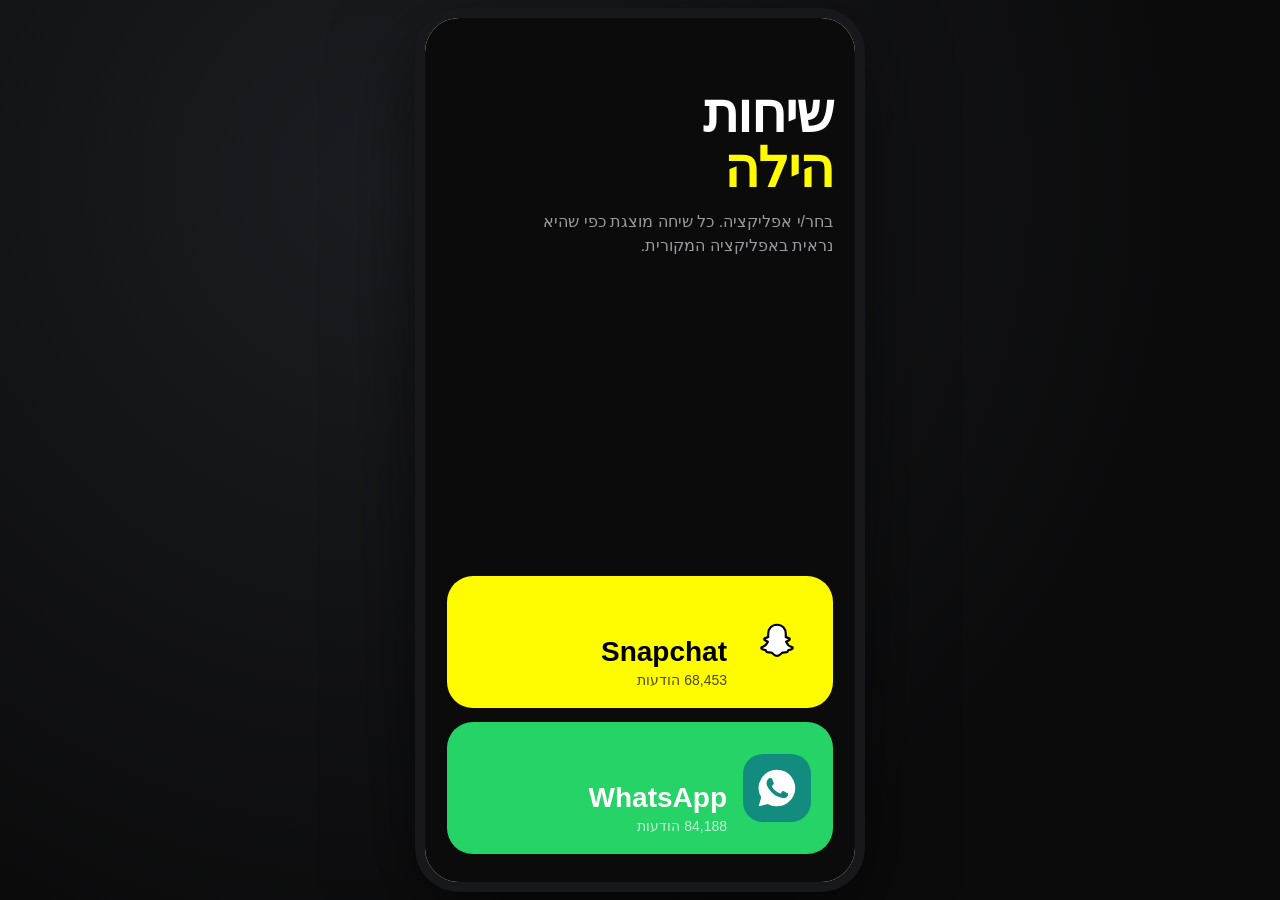
==== commit 3a3b6237: "Update WhatsApp viewer (messages to 15.11.2026, media, search, contact info) and link from home Co-A" ====
--- a/index.html
+++ b/index.html
@@ -24,11 +24,11 @@
         <span class="hc-name">Snapchat</span>
         <span class="hc-count" id="snap-count">טוען…</span>
       </button>
-      <button class="home-card wa" data-open="whatsapp">
+      <a class="home-card wa" href="whatsapp/" style="text-decoration:none;color:inherit">
         <span class="hc-icon"><svg viewBox="0 0 24 24"><path fill="#fff" d="M12 2a10 10 0 0 0-8.6 15.1L2 22l5-1.3A10 10 0 1 0 12 2Zm5.8 14.2c-.2.7-1.4 1.3-1.9 1.3-.5.1-1.1.1-3.5-.8-2.9-1.2-4.7-4.1-4.9-4.3-.1-.2-1.2-1.6-1.2-3s.8-2.1 1-2.4c.3-.3.6-.4.8-.4h.6c.2 0 .4 0 .6.5l.9 2.1c.1.2.1.3 0 .5l-.4.6-.4.4c-.1.2-.3.3-.1.6.2.3.8 1.3 1.7 2.1 1.2 1 2.2 1.4 2.5 1.5.3.1.4.1.6-.1l.8-1c.2-.3.4-.2.6-.1l2 1c.3.1.5.2.5.3.1.2.1.8-.1 1.4Z"/></svg></span>
         <span class="hc-name">WhatsApp</span>
-        <span class="hc-count" id="wa-count">טוען…</span>
-      </button>
+        <span class="hc-count" id="wa-count">84,188 הודעות</span>
+      </a>
     </div>
   </section>
 
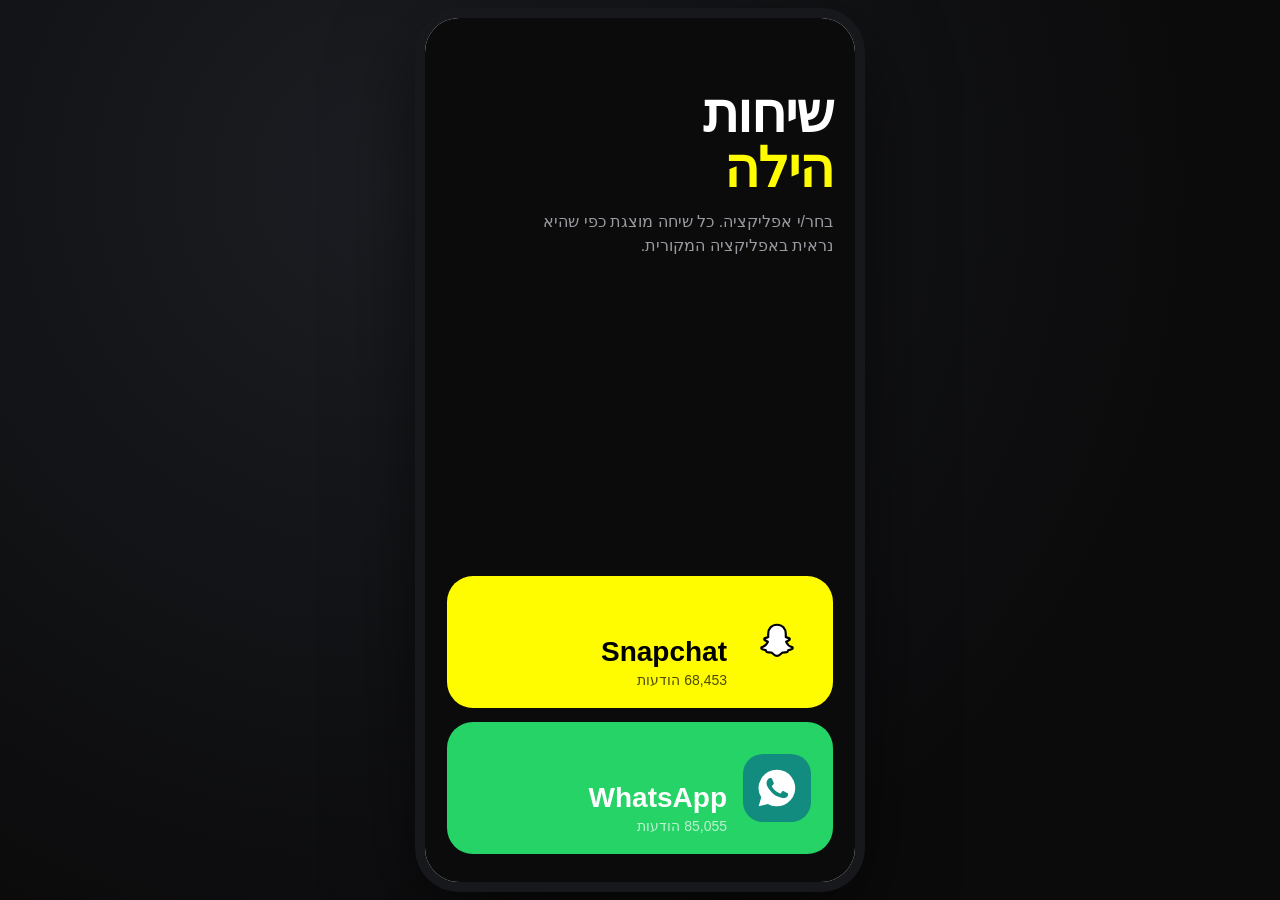
==== commit bb12dbf2: "Add WhatsApp continuation (15.11 05:56 - 16.11 00:57): 867 messages, 8 images, 22 voice notes, 1 sti" ====
--- a/index.html
+++ b/index.html
@@ -27,7 +27,7 @@
       <a class="home-card wa" href="whatsapp/" style="text-decoration:none;color:inherit">
         <span class="hc-icon"><svg viewBox="0 0 24 24"><path fill="#fff" d="M12 2a10 10 0 0 0-8.6 15.1L2 22l5-1.3A10 10 0 1 0 12 2Zm5.8 14.2c-.2.7-1.4 1.3-1.9 1.3-.5.1-1.1.1-3.5-.8-2.9-1.2-4.7-4.1-4.9-4.3-.1-.2-1.2-1.6-1.2-3s.8-2.1 1-2.4c.3-.3.6-.4.8-.4h.6c.2 0 .4 0 .6.5l.9 2.1c.1.2.1.3 0 .5l-.4.6-.4.4c-.1.2-.3.3-.1.6.2.3.8 1.3 1.7 2.1 1.2 1 2.2 1.4 2.5 1.5.3.1.4.1.6-.1l.8-1c.2-.3.4-.2.6-.1l2 1c.3.1.5.2.5.3.1.2.1.8-.1 1.4Z"/></svg></span>
         <span class="hc-name">WhatsApp</span>
-        <span class="hc-count" id="wa-count">84,188 הודעות</span>
+        <span class="hc-count" id="wa-count">85,055 הודעות</span>
       </a>
     </div>
   </section>
@@ -104,6 +104,11 @@
     <button class="v-nav prev" id="v-prev" aria-label="הקודם"></button>
     <div class="v-stage" id="v-stage"></div>
     <button class="v-nav next" id="v-next" aria-label="הבא"></button>
+    <div class="v-bar">
+      <a class="v-act" id="v-dl" download><i id="v-dl-ic"></i><span>הורדה</span></a>
+      <button class="v-act" id="v-chat"><i id="v-chat-ic"></i><span>הצג בצ'אט</span></button>
+      <button class="v-act" id="v-share"><i id="v-share-ic"></i><span>שיתוף</span></button>
+    </div>
   </div>
 
   <div id="toast" class="toast" role="status" aria-live="polite"></div>
--- a/css/style.css
+++ b/css/style.css
@@ -220,6 +220,16 @@
 .v-stage{width:100%;height:100%;display:flex;align-items:center;justify-content:center;padding:56px 0 20px}
 .v-stage img,.v-stage video{max-width:100%;max-height:100%;object-fit:contain}
 .v-stage audio{width:86%}
+.v-bar{position:absolute;left:0;right:0;bottom:0;display:flex;justify-content:center;gap:10px;padding:14px 12px max(16px,env(safe-area-inset-bottom));background:linear-gradient(transparent,#000b);z-index:3}
+.v-act{display:flex;flex-direction:column;align-items:center;gap:5px;color:#fff;font-size:12.5px;min-width:78px;padding:8px 10px;border-radius:14px;text-decoration:none;background:#ffffff1f}
+.v-act i{width:24px;height:24px;display:block}.v-act i svg{width:24px;height:24px}
+.v-count{font-size:13px;opacity:.85}
+.vi{flex-direction:column;align-items:stretch;gap:6px;cursor:default}
+.vi .voice{min-width:0;padding:4px 0}
+.vi .vi-sub{display:flex;align-items:center;gap:12px;font-size:12.5px;color:#667781}
+.vi .vi-sub small{flex:1}
+.vi .vi-sub a,.vi .vi-sub button{color:var(--accent);font-size:12.5px;text-decoration:none;padding:4px 8px;border-radius:12px;background:#f0f2f5}
+.v-stage{touch-action:pan-y}
 .v-nav{position:absolute;top:50%;width:42px;height:60px;transform:translateY(-50%);color:#fff;z-index:3;display:grid;place-items:center;background:#0005;border-radius:10px}
 .v-nav.prev{right:6px}.v-nav.next{left:6px}
 .v-nav svg{width:26px;height:26px}
